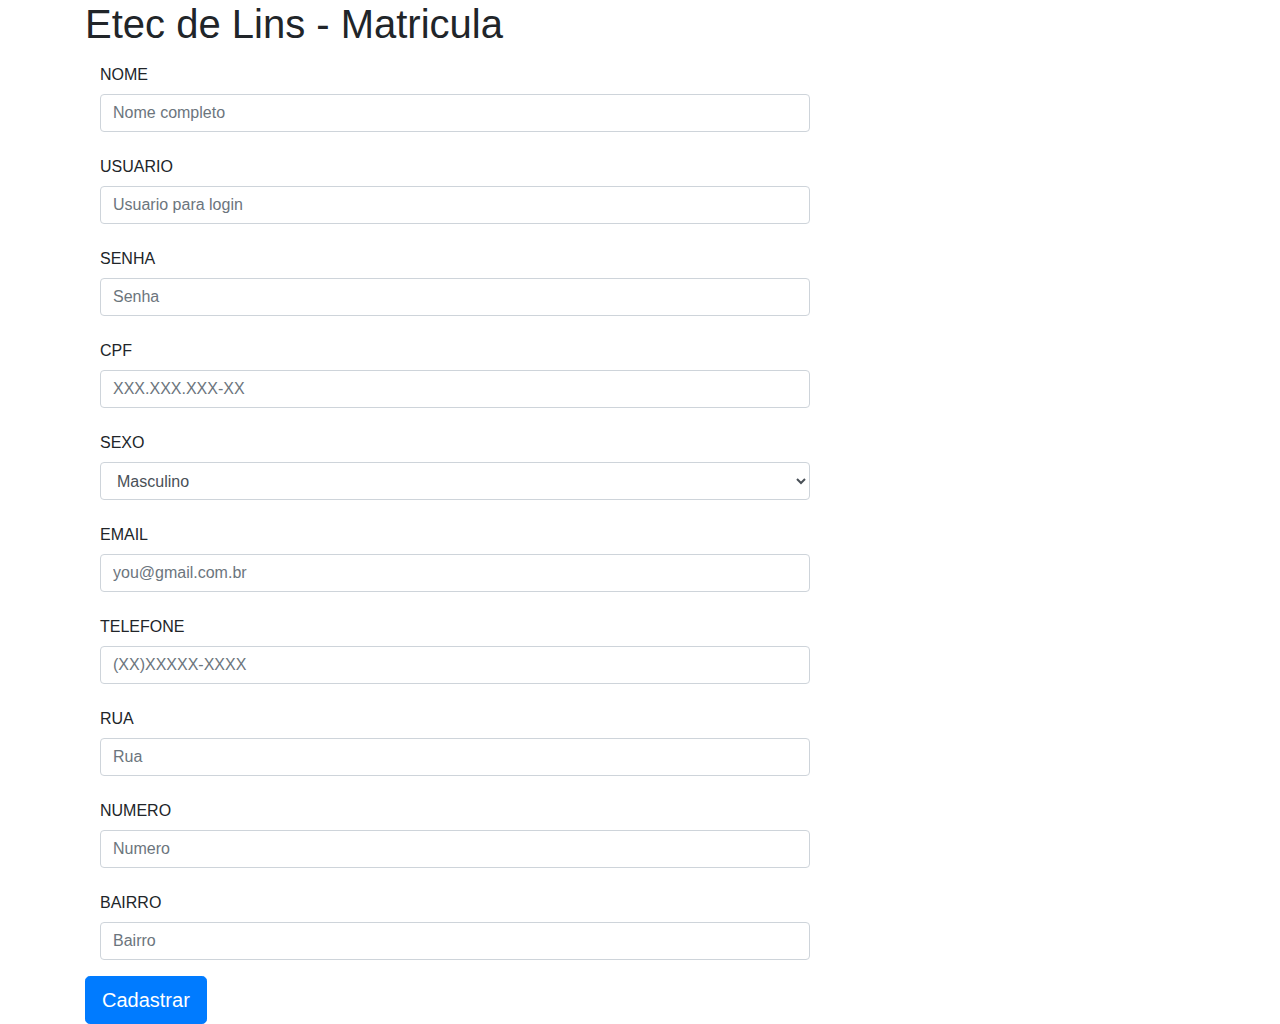
==== contato.html @ ee2a5bc9 "base feita com sucesso" ====
<!DOCTYPE html>
<html lang="pt-br">
<head>
    <meta charset="UTF-8">
    <meta http-equiv="X-UA-Compatible" content="IE=edge">
    <meta name="viewport" content="width=device-width, initial-scale=1.0">
    <link rel="stylesheet" href="css/bootstrap.css">
    <title>Etec de Lins - Contato</title>
</head>
<body>

<div class="container">
    <h1 class="page-header">
        Etec de Lins - Matricula
    </h1>
<div>

<form action="inserir_veiculo.php" method="POST" class="form-horizontal">
    <div class="form-group ">
        <label for="inputNome" class="col-sm-2 control-label col-form-label"> NOME</label>
      <div class="col-sm-8">
        <input type="text" name="nome" class="form-control" id="inputNome" placeholder="Nome completo">
      </div>
      </div>
  
      <div class="form-group ">
        <label for="inputuser" class="col-sm-2 control-label col-form-label"> USUARIO</label>
      <div class="col-sm-8">
        <input type="text" name="usuario" class="form-control" id="inputuser" placeholder="Usuario para login">
      </div>
      </div>
  
      <div class="form-group ">
        <label for="inputsenha" class="col-sm-2 control-label col-form-label"> SENHA</label>
      <div class="col-sm-8">
        <input type="password" name="senha" class="form-control" id="inputsenha" placeholder="Senha">
      </div>
      </div>
  
      <div class="form-group ">
        <label for="inputCpf" class="col-sm-2 control-label col-form-label"> CPF</label>
        <div class="col-sm-8">
          <input type="text" name="cpf" class="form-control" id="inputCpf" placeholder="XXX.XXX.XXX-XX">
        </div>
      </div> 
  
      <div class="form-group ">
        <label for="selectSexo" class="col-sm-2 control-label col-form-label"> SEXO</label>
        <div class="col-sm-8">
        <select name="sexo" class="form-control" id="sexo">
         <option value="Masculino">Masculino</option> 
         <option value="Feminino">Feminino</option>
         </select>
       </div>
      </div> 
  
          
      <div class="form-group ">
        <label for="inputEmail" class="col-sm-2 control-label col-form-label"> EMAIL</label>
        <div class="col-sm-8">
          <input type="text" name="email" class="form-control" id="inputEmail" placeholder="you@gmail.com.br">
        </div>
      </div> 
  
      <div class="form-group ">
        <label for="inputTelefone" class="col-sm-2 control-label col-form-label"> TELEFONE</label>
        <div class="col-sm-8">
          <input type="text" name="telefone" class="form-control" id="inputTelefone" placeholder="(XX)XXXXX-XXXX">
        </div>
      </div> 
  
      <div class="form-group ">
        <label for="inputRua" class="col-sm-2 control-label col-form-label"> RUA</label>
        <div class="col-sm-8">
          <input type="text" name="rua" class="form-control" id="inputRua" placeholder="Rua">
        </div>
      </div> 
  
      <div class="form-group ">
        <label for="inputNumero" class="col-sm-2 control-label col-form-label"> NUMERO</label>
        <div class="col-sm-8">
          <input type="text" name="numero" class="form-control" id="inputNumero" placeholder="Numero">
        </div>
      </div> 
  
      <div class="form-group ">
        <label for="inputbairro" class="col-sm-2 control-label col-form-label"> BAIRRO</label>
        <div class="col-sm-8">
          <input type="text" name="bairro" class="form-control" id="inputCidade" placeholder="Bairro">
        </div>
      </div> 
      
      <button class="btn btn-primary btn-lg">Cadastrar</button>

</form>

    <script src="js/jquery-3.6.0.min.js"></script>
    <script src="js/bootstrap.js"></script>
</body>
</html>
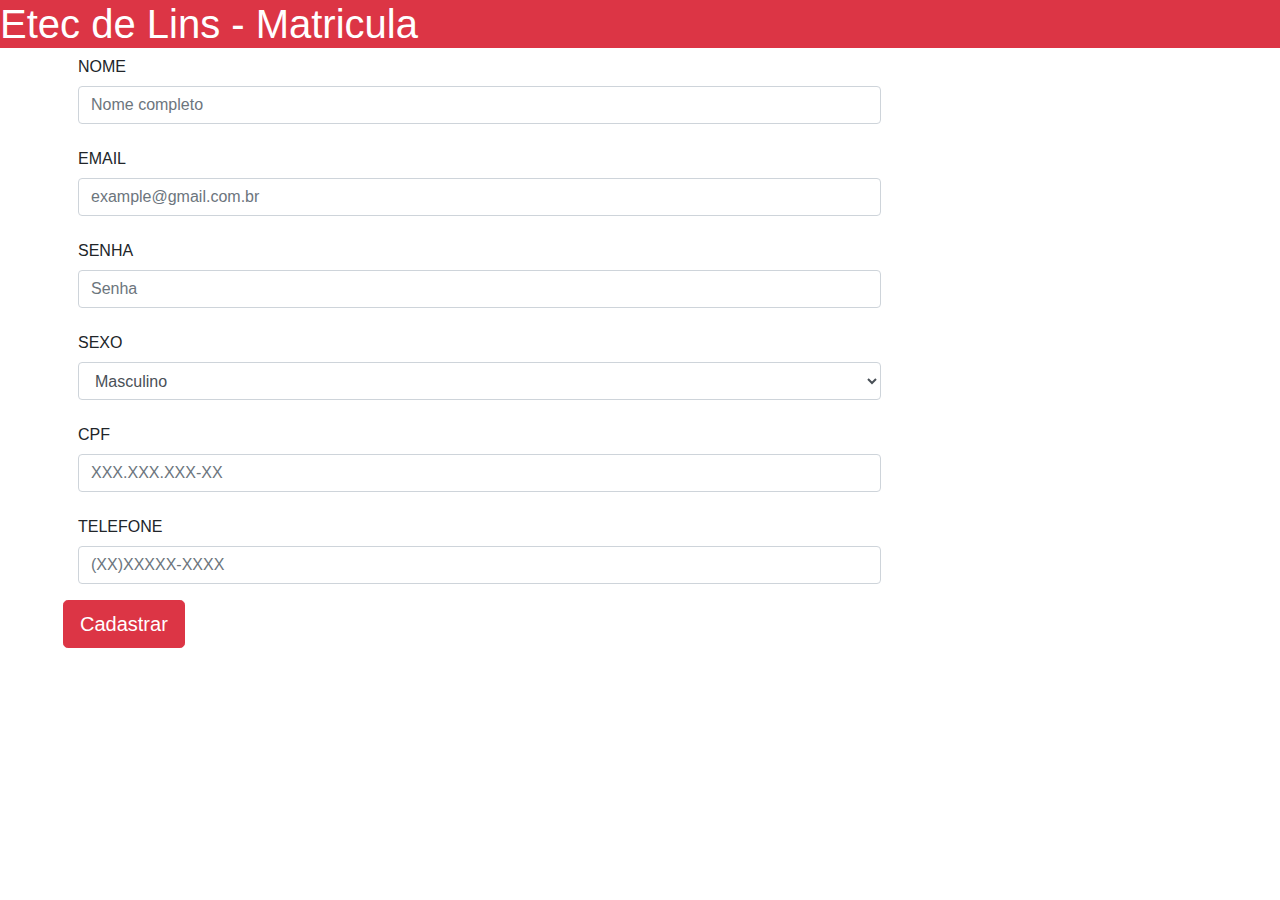
==== commit 95fe7723: "formulario quase concluído" ====
--- a/contato.html
+++ b/contato.html
@@ -9,88 +9,62 @@
 </head>
 <body>
 
-<div class="container">
-    <h1 class="page-header">
-        Etec de Lins - Matricula
-    </h1>
+<div class="container-fluid mt-5 m-5">
+    <div class="fixed-top">
+        <h1 class="page-header text-white bg-danger">
+            Etec de Lins - Matricula
+        </h1>
+    </div>
 <div>
 
-<form action="inserir_veiculo.php" method="POST" class="form-horizontal">
+<form action="#" method="POST" class="form-horizontal">
     <div class="form-group ">
         <label for="inputNome" class="col-sm-2 control-label col-form-label"> NOME</label>
-      <div class="col-sm-8">
-        <input type="text" name="nome" class="form-control" id="inputNome" placeholder="Nome completo">
-      </div>
-      </div>
-  
-      <div class="form-group ">
-        <label for="inputuser" class="col-sm-2 control-label col-form-label"> USUARIO</label>
-      <div class="col-sm-8">
-        <input type="text" name="usuario" class="form-control" id="inputuser" placeholder="Usuario para login">
-      </div>
-      </div>
-  
-      <div class="form-group ">
+        <div class="col-sm-8">
+            <input type="text" name="nome" class="form-control" id="inputNome" placeholder="Nome completo">
+        </div>
+    </div>
+
+    <div class="form-group ">
+        <label for="inputEmail" class="col-sm-2 control-label col-form-label"> EMAIL</label>
+        <div class="col-sm-8">
+            <input type="text" name="email" class="form-control" id="inputEmail" placeholder="example@gmail.com.br">
+        </div>
+    </div>
+
+    <div class="form-group ">
         <label for="inputsenha" class="col-sm-2 control-label col-form-label"> SENHA</label>
-      <div class="col-sm-8">
-        <input type="password" name="senha" class="form-control" id="inputsenha" placeholder="Senha">
-      </div>
-      </div>
-  
-      <div class="form-group ">
-        <label for="inputCpf" class="col-sm-2 control-label col-form-label"> CPF</label>
         <div class="col-sm-8">
-          <input type="text" name="cpf" class="form-control" id="inputCpf" placeholder="XXX.XXX.XXX-XX">
+            <input type="password" name="senha" class="form-control" id="inputsenha" placeholder="Senha">
         </div>
-      </div> 
-  
-      <div class="form-group ">
+    </div>
+
+    <div class="form-group ">
         <label for="selectSexo" class="col-sm-2 control-label col-form-label"> SEXO</label>
         <div class="col-sm-8">
         <select name="sexo" class="form-control" id="sexo">
-         <option value="Masculino">Masculino</option> 
-         <option value="Feminino">Feminino</option>
-         </select>
-       </div>
-      </div> 
+            <option value="Masculino">Masculino</option> 
+            <option value="Feminino">Feminino</option>
+            <option value="Outro">Outro</option>
+        </select>
+        </div>
+    </div>
+
+    <div class="form-group ">
+        <label for="inputCpf" class="col-sm-2 control-label col-form-label"> CPF</label>
+        <div class="col-sm-8">
+            <input type="text" name="cpf" class="form-control" id="inputCpf" placeholder="XXX.XXX.XXX-XX">
+        </div>
+    </div> 
   
-          
-      <div class="form-group ">
-        <label for="inputEmail" class="col-sm-2 control-label col-form-label"> EMAIL</label>
-        <div class="col-sm-8">
-          <input type="text" name="email" class="form-control" id="inputEmail" placeholder="you@gmail.com.br">
-        </div>
-      </div> 
-  
-      <div class="form-group ">
+    <div class="form-group ">
         <label for="inputTelefone" class="col-sm-2 control-label col-form-label"> TELEFONE</label>
         <div class="col-sm-8">
-          <input type="text" name="telefone" class="form-control" id="inputTelefone" placeholder="(XX)XXXXX-XXXX">
+            <input type="text" name="telefone" class="form-control" id="inputTelefone" placeholder="(XX)XXXXX-XXXX">
         </div>
-      </div> 
-  
-      <div class="form-group ">
-        <label for="inputRua" class="col-sm-2 control-label col-form-label"> RUA</label>
-        <div class="col-sm-8">
-          <input type="text" name="rua" class="form-control" id="inputRua" placeholder="Rua">
-        </div>
-      </div> 
-  
-      <div class="form-group ">
-        <label for="inputNumero" class="col-sm-2 control-label col-form-label"> NUMERO</label>
-        <div class="col-sm-8">
-          <input type="text" name="numero" class="form-control" id="inputNumero" placeholder="Numero">
-        </div>
-      </div> 
-  
-      <div class="form-group ">
-        <label for="inputbairro" class="col-sm-2 control-label col-form-label"> BAIRRO</label>
-        <div class="col-sm-8">
-          <input type="text" name="bairro" class="form-control" id="inputCidade" placeholder="Bairro">
-        </div>
-      </div> 
+    </div> 
       
-      <button class="btn btn-primary btn-lg">Cadastrar</button>
+      <button class="btn btn-danger btn-lg">Cadastrar</button>
 
 </form>
 
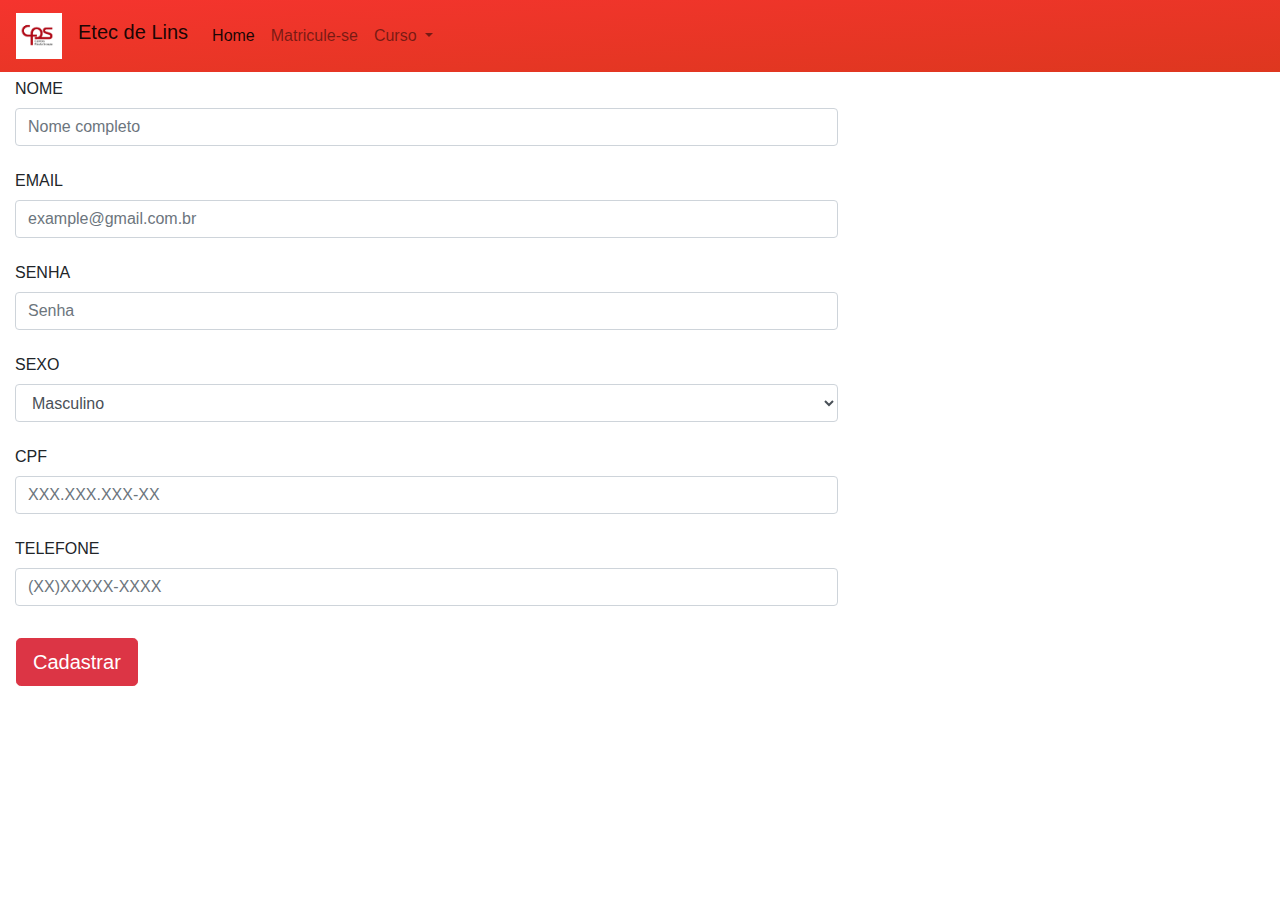
==== commit 0febd71a: "Teste" ====
--- a/contato.html
+++ b/contato.html
@@ -4,21 +4,50 @@
     <meta charset="UTF-8">
     <meta http-equiv="X-UA-Compatible" content="IE=edge">
     <meta name="viewport" content="width=device-width, initial-scale=1.0">
+    <title>Etec de Lins - Contato</title>
     <link rel="stylesheet" href="css/bootstrap.css">
-    <title>Etec de Lins - Contato</title>
+    <link rel="stylesheet" href="estilo.css">
 </head>
 <body>
 
-<div class="container-fluid mt-5 m-5">
-    <div class="fixed-top">
-        <h1 class="page-header text-white bg-danger">
-            Etec de Lins - Matricula
-        </h1>
-    </div>
-<div>
+<!-- Inicio da Navbar -->
+
+    <nav class="navbar fixed-top navbar-expand-lg navbar-light">
+        <a class="navbar-brand">
+            <div class="logo-image">
+                  <img src="img/img-cps.png" class="img-fluid" width="46px" height="46px">
+            </div>
+        </a>
+        <h1 class="navbar-brand">Etec de Lins</h1>
+        <button class="navbar-toggler" type="button" data-toggle="collapse" data-target="#navbarSupportedContent" aria-controls="navbarSupportedContent" aria-expanded="false" aria-label="Toggle navigation">
+            <span class="navbar-toggler-icon"></span>
+        </button>
+  
+        <div class="collapse navbar-collapse" id="navbarSupportedContent">
+            <ul class="navbar-nav mr-auto">
+                <li class="nav-item active">
+                    <a class="nav-link" href="index.html">Home <span class="sr-only">(current)</span></a>
+                </li>
+                <li class="nav-item">
+                    <a class="nav-link" href="contato.html">Matricule-se</a>
+                </li>
+                <li class="nav-item dropdown">
+                    <a class="nav-link dropdown-toggle" href="#" id="navbarDropdown" role="button" data-toggle="dropdown" aria-haspopup="true" aria-expanded="false">
+                        Curso
+                    </a>
+                    <div class="dropdown-menu" aria-labelledby="navbarDropdown">
+                        <a class="dropdown-item" href="comoe.html">Como é?</a>
+                        <a class="dropdown-item" href="profs.html">Professores</a>
+                    </div>
+                </li>
+            </ul>
+        </div>
+    </nav>
+
+<!-- Fim do Navbar -->
 
 <form action="#" method="POST" class="form-horizontal">
-    <div class="form-group ">
+    <div class="form-group">
         <label for="inputNome" class="col-sm-2 control-label col-form-label"> NOME</label>
         <div class="col-sm-8">
             <input type="text" name="nome" class="form-control" id="inputNome" placeholder="Nome completo">
@@ -64,8 +93,7 @@
         </div>
     </div> 
       
-      <button class="btn btn-danger btn-lg">Cadastrar</button>
-
+      <button class="btn btn-danger btn-lg m-3">Cadastrar</button>
 </form>
 
     <script src="js/jquery-3.6.0.min.js"></script>
--- a/estilo.css
+++ b/estilo.css
@@ -0,0 +1,31 @@
+body {
+    padding-top: 70px;
+}
+
+@media (max-width: 979px) {
+    body{
+        padding-top: 0px;
+    }
+}
+
+nav{
+    background-image: linear-gradient(to bottom right, #F5342E, #DE371F);
+}
+
+.bottom{
+    background-image: linear-gradient(to bottom right, #F5342E, #DE371F) !important;
+}
+
+i{
+    font-size: 3rem;
+    text-align: center;
+    color: #ffff;
+}
+
+h5{
+text-align: center;
+}
+
+h4{
+    text-align: center;
+}
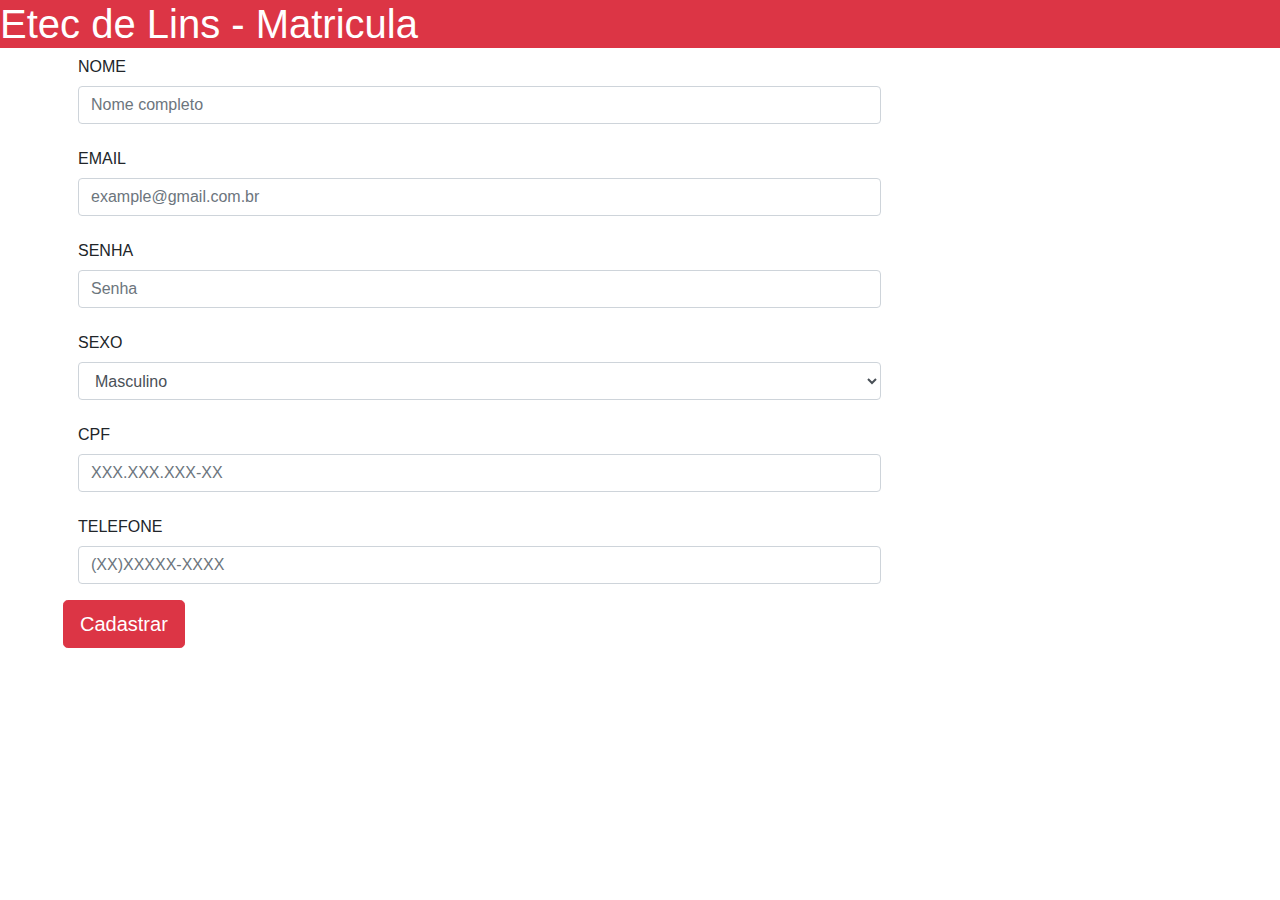
==== commit 363487af: "removed merge conflicts" ====
--- a/contato.html
+++ b/contato.html
@@ -4,50 +4,21 @@
     <meta charset="UTF-8">
     <meta http-equiv="X-UA-Compatible" content="IE=edge">
     <meta name="viewport" content="width=device-width, initial-scale=1.0">
+    <link rel="stylesheet" href="css/bootstrap.css">
     <title>Etec de Lins - Contato</title>
-    <link rel="stylesheet" href="css/bootstrap.css">
-    <link rel="stylesheet" href="estilo.css">
 </head>
 <body>
 
-<!-- Inicio da Navbar -->
-
-    <nav class="navbar fixed-top navbar-expand-lg navbar-light">
-        <a class="navbar-brand">
-            <div class="logo-image">
-                  <img src="img/img-cps.png" class="img-fluid" width="46px" height="46px">
-            </div>
-        </a>
-        <h1 class="navbar-brand">Etec de Lins</h1>
-        <button class="navbar-toggler" type="button" data-toggle="collapse" data-target="#navbarSupportedContent" aria-controls="navbarSupportedContent" aria-expanded="false" aria-label="Toggle navigation">
-            <span class="navbar-toggler-icon"></span>
-        </button>
-  
-        <div class="collapse navbar-collapse" id="navbarSupportedContent">
-            <ul class="navbar-nav mr-auto">
-                <li class="nav-item active">
-                    <a class="nav-link" href="index.html">Home <span class="sr-only">(current)</span></a>
-                </li>
-                <li class="nav-item">
-                    <a class="nav-link" href="contato.html">Matricule-se</a>
-                </li>
-                <li class="nav-item dropdown">
-                    <a class="nav-link dropdown-toggle" href="#" id="navbarDropdown" role="button" data-toggle="dropdown" aria-haspopup="true" aria-expanded="false">
-                        Curso
-                    </a>
-                    <div class="dropdown-menu" aria-labelledby="navbarDropdown">
-                        <a class="dropdown-item" href="comoe.html">Como é?</a>
-                        <a class="dropdown-item" href="profs.html">Professores</a>
-                    </div>
-                </li>
-            </ul>
-        </div>
-    </nav>
-
-<!-- Fim do Navbar -->
+<div class="container-fluid mt-5 m-5">
+    <div class="fixed-top">
+        <h1 class="page-header text-white bg-danger">
+            Etec de Lins - Matricula
+        </h1>
+    </div>
+<div>
 
 <form action="#" method="POST" class="form-horizontal">
-    <div class="form-group">
+    <div class="form-group ">
         <label for="inputNome" class="col-sm-2 control-label col-form-label"> NOME</label>
         <div class="col-sm-8">
             <input type="text" name="nome" class="form-control" id="inputNome" placeholder="Nome completo">
@@ -93,7 +64,8 @@
         </div>
     </div> 
       
-      <button class="btn btn-danger btn-lg m-3">Cadastrar</button>
+      <button class="btn btn-danger btn-lg">Cadastrar</button>
+
 </form>
 
     <script src="js/jquery-3.6.0.min.js"></script>
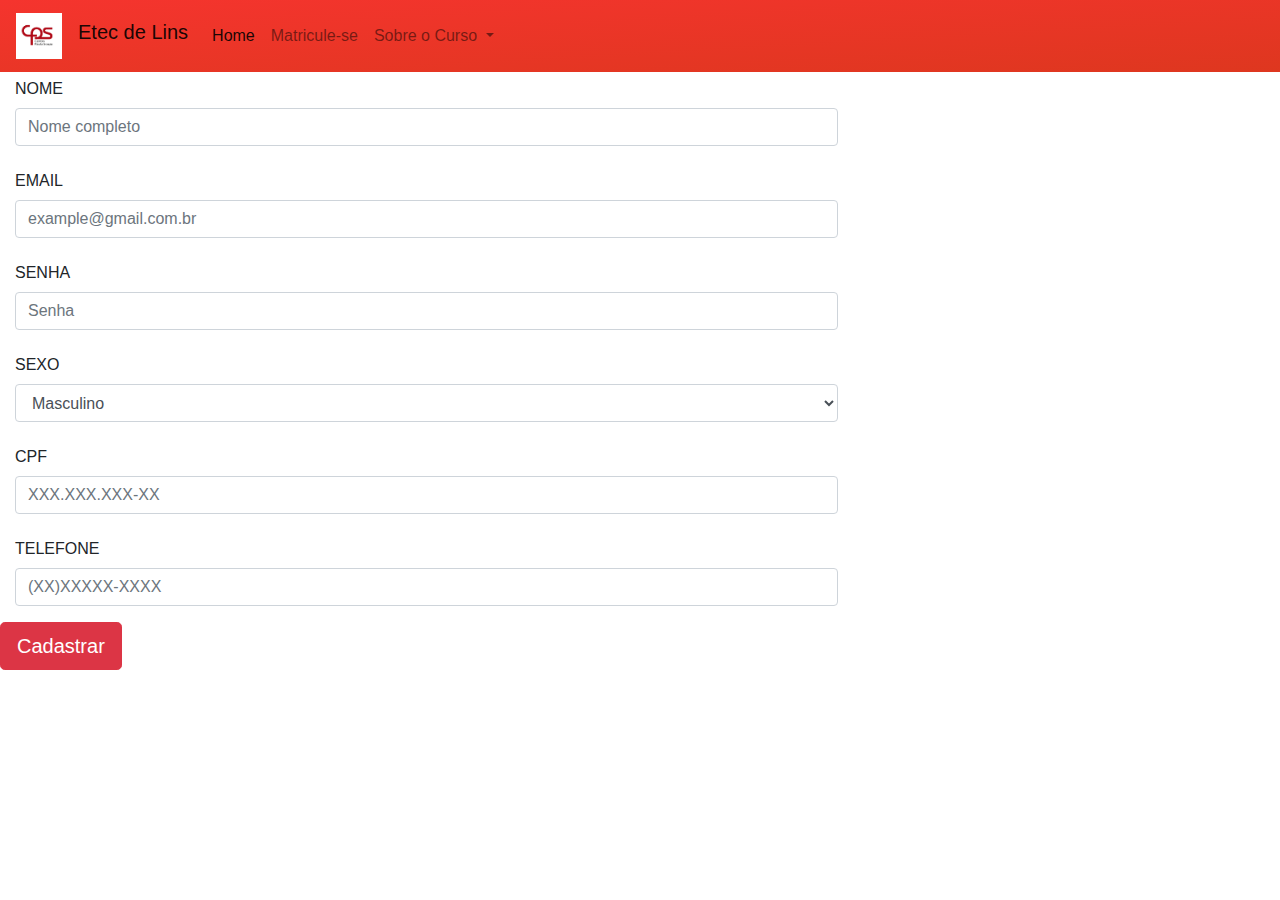
==== commit adfbd519: "commit" ====
--- a/contato.html
+++ b/contato.html
@@ -4,69 +4,99 @@
     <meta charset="UTF-8">
     <meta http-equiv="X-UA-Compatible" content="IE=edge">
     <meta name="viewport" content="width=device-width, initial-scale=1.0">
+    <title>Etec de Lins - Contato</title>
     <link rel="stylesheet" href="css/bootstrap.css">
-    <title>Etec de Lins - Contato</title>
+    <link rel="stylesheet" href="estilo.css">
 </head>
 <body>
 
-<div class="container-fluid mt-5 m-5">
-    <div class="fixed-top">
-        <h1 class="page-header text-white bg-danger">
-            Etec de Lins - Matricula
-        </h1>
-    </div>
-<div>
+    <!-- Inicio da Navbar -->
 
-<form action="#" method="POST" class="form-horizontal">
-    <div class="form-group ">
-        <label for="inputNome" class="col-sm-2 control-label col-form-label"> NOME</label>
-        <div class="col-sm-8">
-            <input type="text" name="nome" class="form-control" id="inputNome" placeholder="Nome completo">
+    <nav class="navbar fixed-top navbar-expand-lg navbar-light">
+        <a class="navbar-brand">
+            <div class="logo-image">
+                  <img src="img/img-cps.png" class="img-fluid" width="46px" height="46px">
+            </div>
+        </a>
+        <h1 class="navbar-brand">Etec de Lins</h1>
+        <button class="navbar-toggler" type="button" data-toggle="collapse" data-target="#navbarSupportedContent" aria-controls="navbarSupportedContent" aria-expanded="false" aria-label="Toggle navigation">
+            <span class="navbar-toggler-icon"></span>
+        </button>
+      
+        <div class="collapse navbar-collapse" id="navbarSupportedContent">
+            <ul class="navbar-nav mr-auto">
+                <li class="nav-item active">
+                    <a class="nav-link" href="index.html">Home <span class="sr-only">(current)</span></a>
+                </li>
+                <li class="nav-item">
+                    <a class="nav-link" href="contato.html">Matricule-se</a>
+                </li>
+                <li class="nav-item dropdown">
+                    <a class="nav-link dropdown-toggle" href="#" id="navbarDropdown" role="button" data-toggle="dropdown" aria-haspopup="true" aria-expanded="false">
+                        Sobre o Curso
+                    </a>
+                    <div class="dropdown-menu" aria-labelledby="navbarDropdown">
+                        <a class="dropdown-item" href="profs.html">Professores</a>
+                    </div>
+                </li>
+            </ul>
         </div>
-    </div>
+    </nav>
 
-    <div class="form-group ">
-        <label for="inputEmail" class="col-sm-2 control-label col-form-label"> EMAIL</label>
-        <div class="col-sm-8">
-            <input type="text" name="email" class="form-control" id="inputEmail" placeholder="example@gmail.com.br">
+    <!-- Fim da Navbar -->
+
+    <form action="#" method="POST" class="form-horizontal">
+        <div class="form-group ">
+            <label for="inputNome" class="col-sm-2 control-label col-form-label"> NOME</label>
+            <div class="col-sm-8">
+                <input type="text" name="nome" class="form-control" id="inputNome" placeholder="Nome completo">
+            </div>
         </div>
-    </div>
 
-    <div class="form-group ">
-        <label for="inputsenha" class="col-sm-2 control-label col-form-label"> SENHA</label>
-        <div class="col-sm-8">
-            <input type="password" name="senha" class="form-control" id="inputsenha" placeholder="Senha">
+        <div class="form-group ">
+            <label for="inputEmail" class="col-sm-2 control-label col-form-label"> EMAIL</label>
+            <div class="col-sm-8">
+                <input type="text" name="email" class="form-control" id="inputEmail" placeholder="example@gmail.com.br">
+            </div>
         </div>
-    </div>
 
-    <div class="form-group ">
-        <label for="selectSexo" class="col-sm-2 control-label col-form-label"> SEXO</label>
-        <div class="col-sm-8">
-        <select name="sexo" class="form-control" id="sexo">
-            <option value="Masculino">Masculino</option> 
-            <option value="Feminino">Feminino</option>
-            <option value="Outro">Outro</option>
-        </select>
+        <div class="form-group ">
+            <label for="inputsenha" class="col-sm-2 control-label col-form-label"> SENHA</label>
+            <div class="col-sm-8">
+                <input type="password" name="senha" class="form-control" id="inputsenha" placeholder="Senha">
+            </div>
         </div>
-    </div>
 
-    <div class="form-group ">
-        <label for="inputCpf" class="col-sm-2 control-label col-form-label"> CPF</label>
-        <div class="col-sm-8">
-            <input type="text" name="cpf" class="form-control" id="inputCpf" placeholder="XXX.XXX.XXX-XX">
+        <div class="form-group ">
+            <label for="selectSexo" class="col-sm-2 control-label col-form-label"> SEXO</label>
+            <div class="col-sm-8">
+                <select name="sexo" class="form-control" id="sexo">
+                    <option value="Masculino">Masculino</option> 
+                    <option value="Feminino">Feminino</option>
+                    <option value="Outro">Outro</option>
+                </select>
+            </div>
         </div>
-    </div> 
+
+        <div class="form-group ">
+            <label for="inputCpf" class="col-sm-2 control-label col-form-label"> CPF</label>
+            <div class="col-sm-8">
+                <input type="text" name="cpf" class="form-control" id="inputCpf" placeholder="XXX.XXX.XXX-XX">
+            </div>
+        </div> 
   
-    <div class="form-group ">
-        <label for="inputTelefone" class="col-sm-2 control-label col-form-label"> TELEFONE</label>
-        <div class="col-sm-8">
-            <input type="text" name="telefone" class="form-control" id="inputTelefone" placeholder="(XX)XXXXX-XXXX">
-        </div>
-    </div> 
+        <div class="form-group ">
+            <label for="inputTelefone" class="col-sm-2 control-label col-form-label"> TELEFONE</label>
+            <div class="col-sm-8">
+                <input type="text" name="telefone" class="form-control" id="inputTelefone" placeholder="(XX)XXXXX-XXXX">
+            </div>
+        </div> 
       
-      <button class="btn btn-danger btn-lg">Cadastrar</button>
+        <button class="btn btn-danger btn-lg">Cadastrar</button>
 
-</form>
+    </form>
+
+    
 
     <script src="js/jquery-3.6.0.min.js"></script>
     <script src="js/bootstrap.js"></script>
--- a/estilo.css
+++ b/estilo.css
@@ -0,0 +1,35 @@
+body {
+    padding-top: 70px;
+}
+
+@media (max-width: 979px) {
+    body{
+        padding-top: 0px;
+    }
+}
+
+nav{
+    background-image: linear-gradient(to bottom right, #F5342E, #DE371F);
+}
+
+.bottom{
+    background-image: linear-gradient(to bottom right, #F5342E, #DE371F) !important;
+}
+
+i{
+    font-size: 3rem;
+    text-align: center;
+    color: #ffff;
+}
+
+h5{
+text-align: center;
+}
+
+h4{
+    text-align: center;
+}
+
+p{
+    text-align: center;
+}
